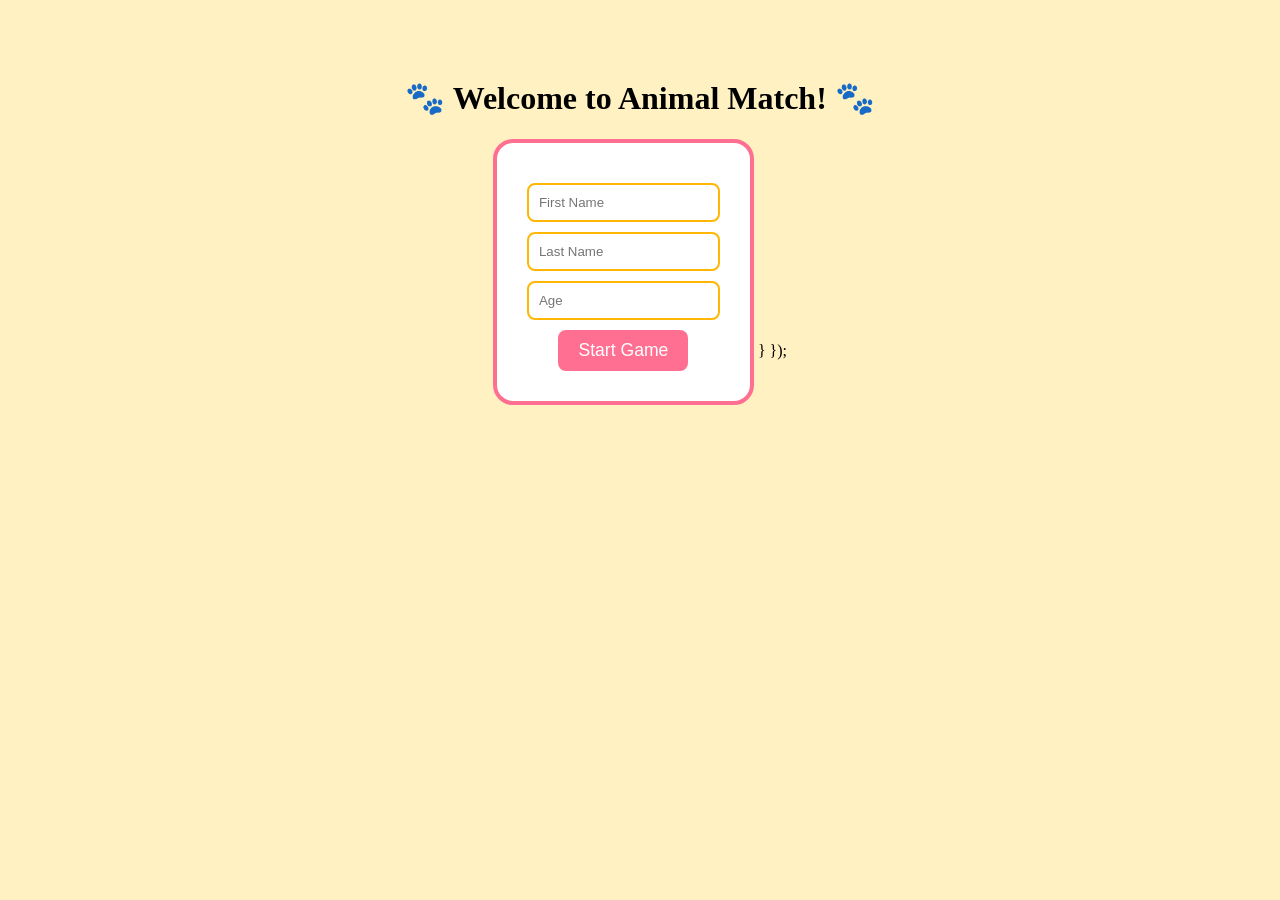
==== game.html @ f4784ec7 "Add Animal Memory Match game HTML structure" ====
<!DOCTYPE html>
<html lang="en">
<head>
    <meta charset="UTF-8">
    <title>Animal Memory Match</title>
    <style>
        body { font-family: "Comic Sans MS", cursive; background: #fff1c1; text-align: center; padding: 20px; }
        h1 { color: #ff6f91; }
        #gameBoard { display: grid; grid-template-columns: repeat(4, 120px); gap: 15px; justify-content: center; margin-top: 20px; }
        img { width: 120px; height: 120px; border-radius: 12px; border: 4px solid #ffb703; cursor: pointer; transition: transform 0.3s; }
        img:hover { transform: scale(1.05); }
        .stats { font-size: 1.2rem; margin: 10px; color: #333; }
        #attemptCount { font-weight: bold; color: #ff6f91; }
    </style>
</head>
<body>

    <h1>🐾 Animal Memory Match 🐾</h1>
    <div class="stats">Player: <span id="playerName"></span> | Attempts: <span id="attemptCount">0</span></div>
    
    <div id="gameBoard"></div>

    <script>
        document.addEventListener("DOMContentLoaded", function () {
            const board = document.getElementById("gameBoard");
            const attemptDisplay = document.getElementById("attemptCount");
            
            // Retrieve Player Data
            let playerData = JSON.parse(localStorage.getItem('playerData'));
            if (!playerData) window.location.href = 'index.html'; // Safety redirect
            document.getElementById('playerName').innerText = playerData.firstName;

            let attempts = 0;
            let flippedCards = [];
            let matchedPairs = 0;

            const animals = ["images/crow.jpg", "images/deer.jpg", "images/duck.jpg", "images/fox.jpg", "images/goat.jpg", "images/rabbit.jpg"];
            const blankSrc = "https://via.placeholder.com/120/ffd166/000000?text=🐾";

            // Create pairs and shuffle
            const deck = [...animals, ...animals].sort(() => 0.5 - Math.random());

            // Build Board
            deck.forEach((animalPath, index) => {
                const img = document.createElement("img");
                img.src = blankSrc;
                img.dataset.animal = animalPath;
                img.addEventListener("click", flipCard);
                board.appendChild(img);
            });

            function flipCard() {
                // Prevent clicking same card or more than 2 cards
                if (flippedCards.length < 2 && this.src === blankSrc) {
                    this.src = this.dataset.animal;
                    flippedCards.push(this);

                    if (flippedCards.length === 2) {
                        attempts++;
                        attemptDisplay.innerText = attempts;
                        checkMatch();
                    }
                }
            }

            function checkMatch() {
                const [card1, card2] = flippedCards;
                
                if (card1.dataset.animal === card2.dataset.animal) {
                    matchedPairs++;
                    flippedCards = [];
                    if (matchedPairs === animals.length) endGame();
                } else {
                    // Mismatch: Flip back after 1 second
                    setTimeout(() => {
                        card1.src = blankSrc;
                        card2.src = blankSrc;
                        flippedCards = [];
                    }, 1000);
                }
            }

            function endGame() {
                // Update attempts in JSON
                playerData.attempts = attempts;
                localStorage.setItem('playerData', JSON.stringify(playerData));
                
                // Slight delay for the user to see the last match
                setTimeout(() => {
                    window.location.href = 'results.html';
                }, 800);
            }
        });
    </script>
</body>
</html>
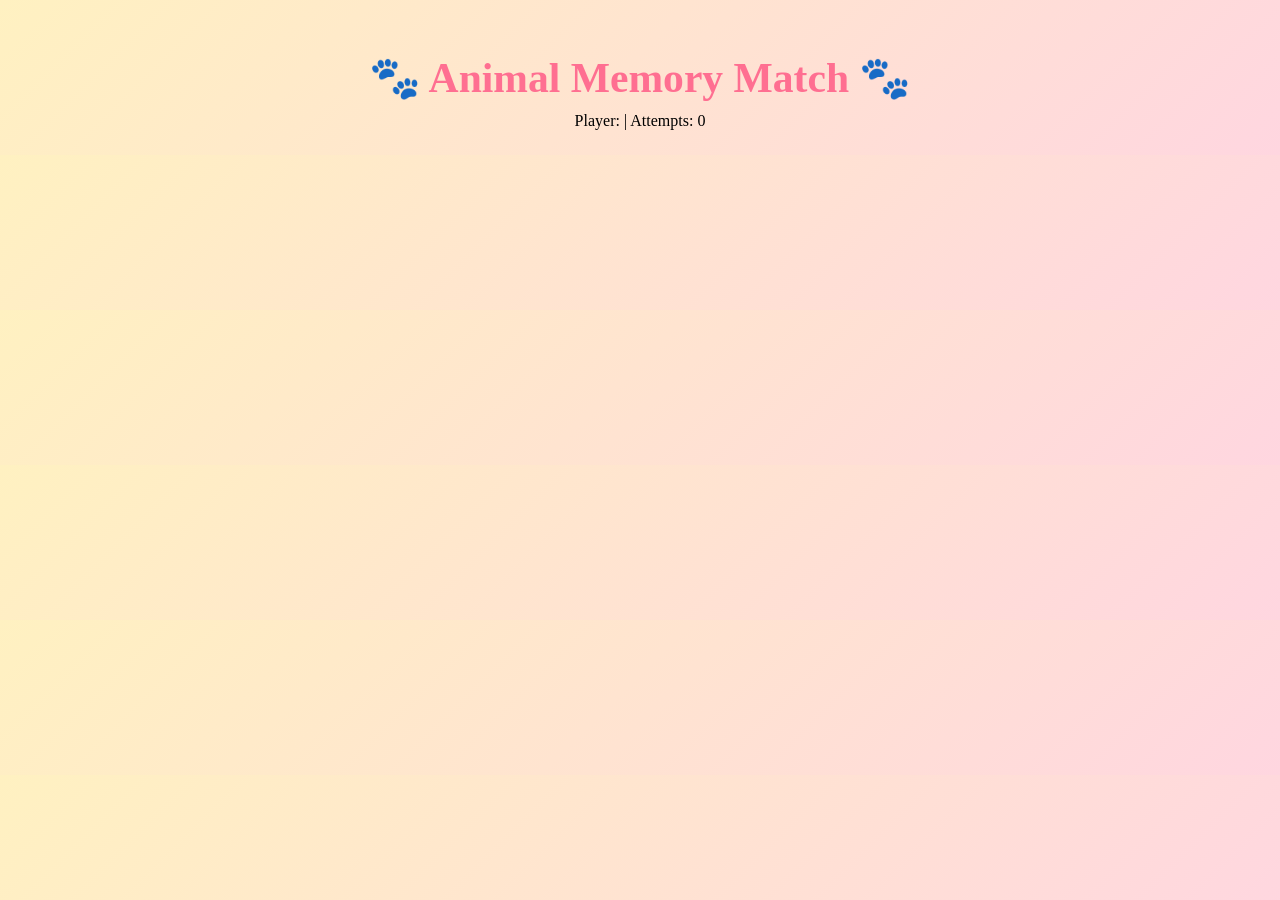
==== commit c2e71432: "Refactor game.html to include external stylesheet" ====
--- a/game.html
+++ b/game.html
@@ -1,96 +1,21 @@
 <!DOCTYPE html>
 <html lang="en">
 <head>
-    <meta charset="UTF-8">
-    <title>Animal Memory Match</title>
-    <style>
-        body { font-family: "Comic Sans MS", cursive; background: #fff1c1; text-align: center; padding: 20px; }
-        h1 { color: #ff6f91; }
-        #gameBoard { display: grid; grid-template-columns: repeat(4, 120px); gap: 15px; justify-content: center; margin-top: 20px; }
-        img { width: 120px; height: 120px; border-radius: 12px; border: 4px solid #ffb703; cursor: pointer; transition: transform 0.3s; }
-        img:hover { transform: scale(1.05); }
-        .stats { font-size: 1.2rem; margin: 10px; color: #333; }
-        #attemptCount { font-weight: bold; color: #ff6f91; }
-    </style>
+  <meta charset="UTF-8">
+  <title>Animal Memory Match - Game</title>
+  <link rel="stylesheet" href="style.css">
 </head>
 <body>
 
-    <h1>🐾 Animal Memory Match 🐾</h1>
-    <div class="stats">Player: <span id="playerName"></span> | Attempts: <span id="attemptCount">0</span></div>
-    
-    <div id="gameBoard"></div>
+<h1>🐾 Animal Memory Match 🐾</h1>
 
-    <script>
-        document.addEventListener("DOMContentLoaded", function () {
-            const board = document.getElementById("gameBoard");
-            const attemptDisplay = document.getElementById("attemptCount");
-            
-            // Retrieve Player Data
-            let playerData = JSON.parse(localStorage.getItem('playerData'));
-            if (!playerData) window.location.href = 'index.html'; // Safety redirect
-            document.getElementById('playerName').innerText = playerData.firstName;
+<div class="stats">
+  Player: <span id="playerName"></span> |
+  Attempts: <span id="attempts">0</span>
+</div>
 
-            let attempts = 0;
-            let flippedCards = [];
-            let matchedPairs = 0;
+<div id="gameBoard"></div>
 
-            const animals = ["images/crow.jpg", "images/deer.jpg", "images/duck.jpg", "images/fox.jpg", "images/goat.jpg", "images/rabbit.jpg"];
-            const blankSrc = "https://via.placeholder.com/120/ffd166/000000?text=🐾";
-
-            // Create pairs and shuffle
-            const deck = [...animals, ...animals].sort(() => 0.5 - Math.random());
-
-            // Build Board
-            deck.forEach((animalPath, index) => {
-                const img = document.createElement("img");
-                img.src = blankSrc;
-                img.dataset.animal = animalPath;
-                img.addEventListener("click", flipCard);
-                board.appendChild(img);
-            });
-
-            function flipCard() {
-                // Prevent clicking same card or more than 2 cards
-                if (flippedCards.length < 2 && this.src === blankSrc) {
-                    this.src = this.dataset.animal;
-                    flippedCards.push(this);
-
-                    if (flippedCards.length === 2) {
-                        attempts++;
-                        attemptDisplay.innerText = attempts;
-                        checkMatch();
-                    }
-                }
-            }
-
-            function checkMatch() {
-                const [card1, card2] = flippedCards;
-                
-                if (card1.dataset.animal === card2.dataset.animal) {
-                    matchedPairs++;
-                    flippedCards = [];
-                    if (matchedPairs === animals.length) endGame();
-                } else {
-                    // Mismatch: Flip back after 1 second
-                    setTimeout(() => {
-                        card1.src = blankSrc;
-                        card2.src = blankSrc;
-                        flippedCards = [];
-                    }, 1000);
-                }
-            }
-
-            function endGame() {
-                // Update attempts in JSON
-                playerData.attempts = attempts;
-                localStorage.setItem('playerData', JSON.stringify(playerData));
-                
-                // Slight delay for the user to see the last match
-                setTimeout(() => {
-                    window.location.href = 'results.html';
-                }, 800);
-            }
-        });
-    </script>
+<script src="game.js"></script>
 </body>
 </html>
--- a/style.css
+++ b/style.css
@@ -0,0 +1,42 @@
+body {
+  margin: 0;
+  padding: 25px;
+  text-align: center;
+  font-family: "Comic Sans MS", "Comic Sans", cursive;
+  background: linear-gradient(135deg, #fff1c1, #ffd6e0);
+}
+
+h1 {
+  font-size: 2.6rem;
+  color: #ff6f91;
+  margin-bottom: 10px;
+}
+
+.subtitle {
+  font-size: 1.4rem;
+  color: #333;
+  margin-bottom: 25px;
+}
+
+#gameBoard {
+  display: grid;
+  grid-template-columns: repeat(4, 120px);
+  gap: 16px;
+  justify-content: center;
+}
+
+#gameBoard img {
+  width: 120px;
+  height: 120px;
+  object-fit: cover;
+  border-radius: 14px;
+  border: 4px solid #ffb703;
+  background: white;
+  cursor: pointer;
+  transition: transform 0.2s ease, box-shadow 0.2s ease;
+}
+
+#gameBoard img:hover {
+  transform: scale(1.05);
+  box-shadow: 0 6px 12px rgba(0,0,0,0.25);
+}
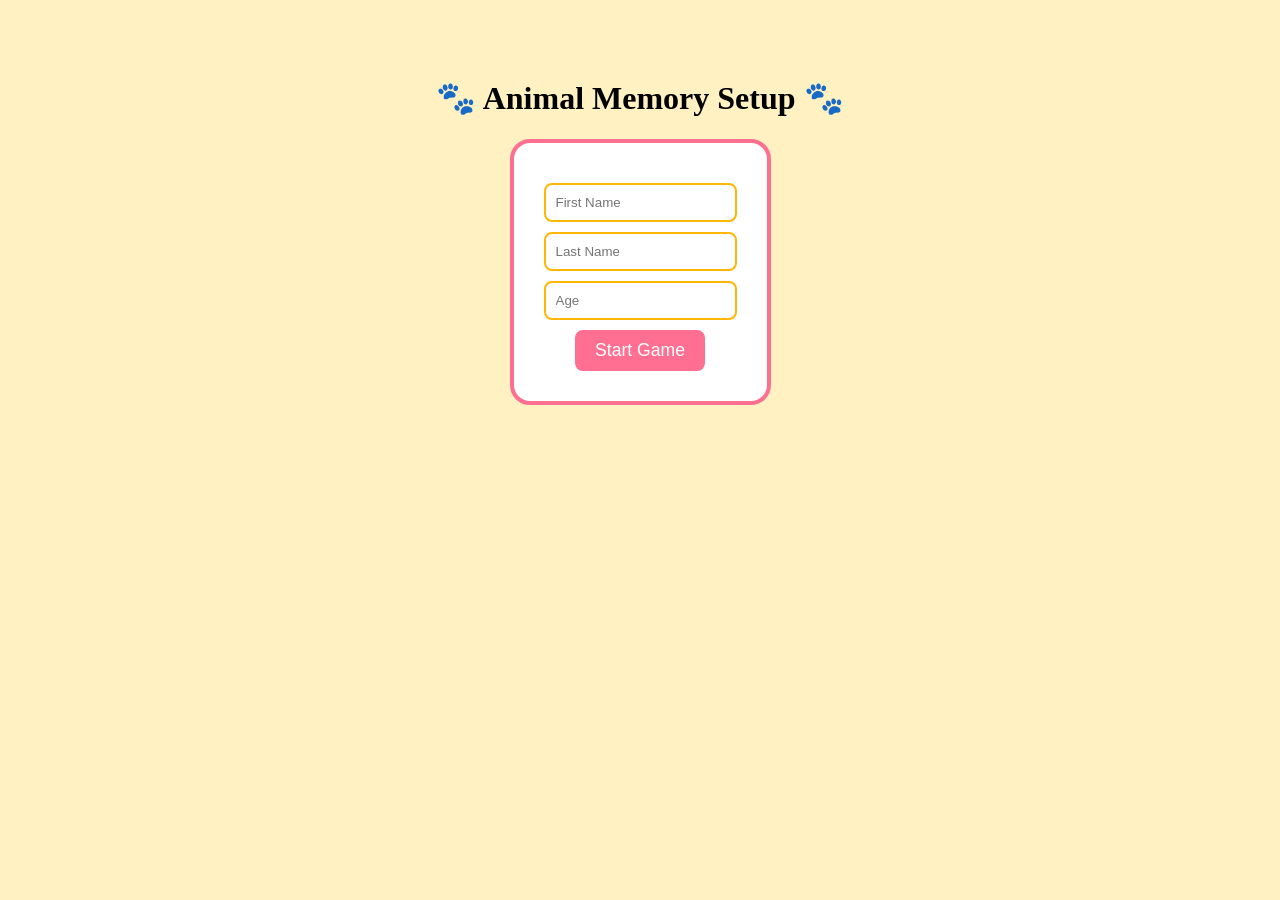
==== commit 4c7a8bff: "Revamp game layout and update title to 'Animal Match'" ====
--- a/game.html
+++ b/game.html
@@ -1,21 +1,97 @@
 <!DOCTYPE html>
 <html lang="en">
 <head>
-  <meta charset="UTF-8">
-  <title>Animal Memory Match - Game</title>
-  <link rel="stylesheet" href="style.css">
+    <meta charset="UTF-8">
+    <title>Animal Match - Play</title>
+    <style>
+        body { font-family: "Comic Sans MS", cursive; background: #fff1c1; text-align: center; }
+        #gameBoard { 
+            display: grid; 
+            grid-template-columns: repeat(auto-fit, 120px); 
+            gap: 15px; 
+            justify-content: center; 
+            max-width: 600px; 
+            margin: 20px auto; 
+        }
+        img { width: 120px; height: 120px; border-radius: 12px; border: 4px solid #ffb703; cursor: pointer; background: #ffd166; }
+        .stats { font-size: 1.2em; color: #ff6f91; margin-top: 20px; }
+    </style>
 </head>
 <body>
+    <h1>🐾 Animal Match 🐾</h1>
+    <div class="stats">
+        Player: <span id="playerName"></span> | Attempts: <span id="attempts">0</span>
+    </div>
+    <div id="gameBoard"></div>
 
-<h1>🐾 Animal Memory Match 🐾</h1>
+    <script>
+    document.addEventListener("DOMContentLoaded", () => {
+        const board = document.getElementById("gameBoard");
+        const attemptsText = document.getElementById("attempts");
+        const nameText = document.getElementById("playerName");
 
-<div class="stats">
-  Player: <span id="playerName"></span> |
-  Attempts: <span id="attempts">0</span>
-</div>
+        // 1. Load Player Data
+        const playerData = JSON.parse(localStorage.getItem("playerData"));
+        if (!playerData) return window.location.href = "index.html";
+        nameText.textContent = playerData.firstName;
 
-<div id="gameBoard"></div>
+        // 2. Animal Data (Using Web Placeholders for testing)
+        const animals = [
+            "https://placehold.co/120/ff6f91/white?text=🐶",
+            "https://placehold.co/120/4ecdc4/white?text=🐱",
+            "https://placehold.co/120/ffb703/white?text=🦊",
+            "https://placehold.co/120/a2d2ff/black?text=🐻",
+            "https://placehold.co/120/ff85a1/white?text=🐼",
+            "https://placehold.co/120/6a0572/white?text=🐨"
+        ];
+        const backImg = "https://placehold.co/120/ffd166/333333?text=🐾";
 
-<script src="game.js"></script>
+        let flippedCards = [];
+        let attempts = 0;
+        let matchedPairs = 0;
+
+        // 3. Build & Shuffle Deck
+        const deck = [...animals, ...animals].sort(() => Math.random() - 0.5);
+
+        deck.forEach(animal => {
+            const card = document.createElement("img");
+            card.src = backImg;
+            card.dataset.animal = animal;
+            card.addEventListener("click", () => flipCard(card));
+            board.appendChild(card);
+        });
+
+        function flipCard(card) {
+            if (flippedCards.length === 2 || card.src !== backImg) return;
+
+            card.src = card.dataset.animal;
+            flippedCards.push(card);
+
+            if (flippedCards.length === 2) {
+                attempts++;
+                attemptsText.textContent = attempts;
+                setTimeout(checkMatch, 800);
+            }
+        }
+
+        function checkMatch() {
+            const [c1, c2] = flippedCards;
+            if (c1.dataset.animal === c2.dataset.animal) {
+                matchedPairs++;
+                if (matchedPairs === animals.length) endGame();
+            } else {
+                c1.src = backImg;
+                c2.src = backImg;
+            }
+            flippedCards = [];
+        }
+
+        function endGame() {
+            playerData.attempts = attempts;
+            localStorage.setItem("playerData", JSON.stringify(playerData));
+            window.location.href = "results.html";
+        }
+    });
+    </script>
 </body>
 </html>
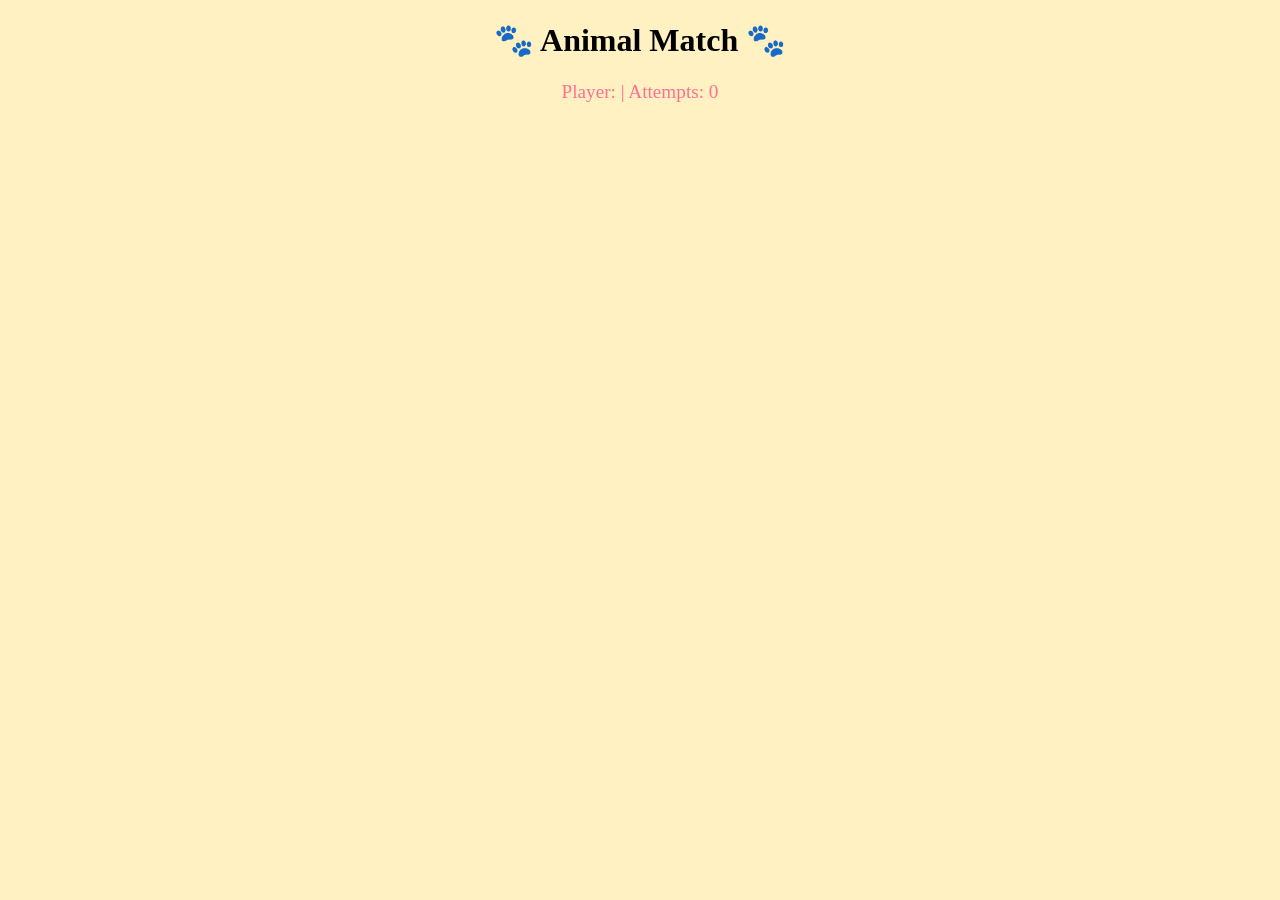
==== commit da42fcb4: "Refactor animal data and card matching logic Updated animal data to use image file paths instead of " ====
--- a/game.html
+++ b/game.html
@@ -35,15 +35,17 @@
         if (!playerData) return window.location.href = "index.html";
         nameText.textContent = playerData.firstName;
 
-        // 2. Animal Data (Using Web Placeholders for testing)
+        // 2. Animal Data 
         const animals = [
-            "https://placehold.co/120/ff6f91/white?text=🐶",
-            "https://placehold.co/120/4ecdc4/white?text=🐱",
-            "https://placehold.co/120/ffb703/white?text=🦊",
-            "https://placehold.co/120/a2d2ff/black?text=🐻",
-            "https://placehold.co/120/ff85a1/white?text=🐼",
-            "https://placehold.co/120/6a0572/white?text=🐨"
-        ];
+images/crow.jpg
+images/deer.jpg
+images/duck.jpg
+images/fox.jpg
+images/goat.jpg
+images/mouse.jpg
+images/puppy.jpg
+images/rabbit.jpg
+images/raccoon.jpg
         const backImg = "https://placehold.co/120/ffd166/333333?text=🐾";
 
         let flippedCards = [];
@@ -80,11 +82,17 @@
                 matchedPairs++;
                 if (matchedPairs === animals.length) endGame();
             } else {
-                c1.src = backImg;
-                c2.src = backImg;
-            }
-            flippedCards = [];
-        }
+               // WRONG MATCH - These are the lines that make them "disappear":
+      card1.src = backImg; 
+      card2.src = backImg;
+      
+      // Also reset the flip state so they can be clicked again
+      card1.dataset.flipped = "false";
+      card2.dataset.flipped = "false";
+    }
+
+    flippedCards = []; // Clear the array for the next turn
+  }
 
         function endGame() {
             playerData.attempts = attempts;
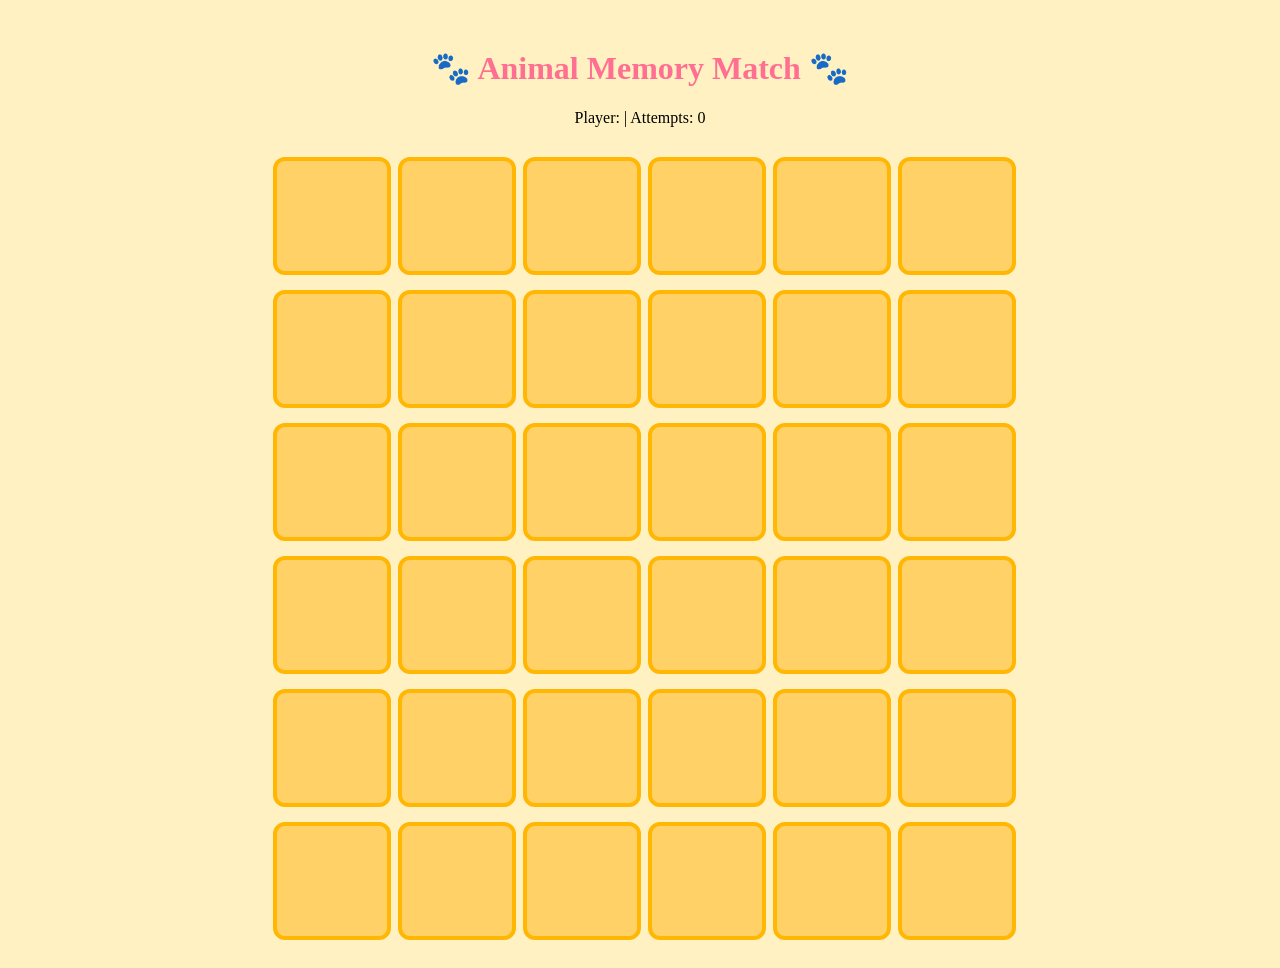
==== commit 66a1e3a7: "Add initial game.html for Animal Memory Match" ====
--- a/game.html
+++ b/game.html
@@ -1,105 +1,18 @@
 <!DOCTYPE html>
 <html lang="en">
 <head>
-    <meta charset="UTF-8">
-    <title>Animal Match - Play</title>
-    <style>
-        body { font-family: "Comic Sans MS", cursive; background: #fff1c1; text-align: center; }
-        #gameBoard { 
-            display: grid; 
-            grid-template-columns: repeat(auto-fit, 120px); 
-            gap: 15px; 
-            justify-content: center; 
-            max-width: 600px; 
-            margin: 20px auto; 
-        }
-        img { width: 120px; height: 120px; border-radius: 12px; border: 4px solid #ffb703; cursor: pointer; background: #ffd166; }
-        .stats { font-size: 1.2em; color: #ff6f91; margin-top: 20px; }
-    </style>
+  <meta charset="UTF-8">
+  <title>Animal Memory Match - Game</title>
+  <link rel="stylesheet" href="style.css">
 </head>
 <body>
-    <h1>🐾 Animal Match 🐾</h1>
-    <div class="stats">
-        Player: <span id="playerName"></span> | Attempts: <span id="attempts">0</span>
-    </div>
-    <div id="gameBoard"></div>
+  <h1>🐾 Animal Memory Match 🐾</h1>
+  <div class="stats">
+    Player: <span id="playerName"></span> | Attempts: <span id="attemptCount">0</span>
+  </div>
 
-    <script>
-    document.addEventListener("DOMContentLoaded", () => {
-        const board = document.getElementById("gameBoard");
-        const attemptsText = document.getElementById("attempts");
-        const nameText = document.getElementById("playerName");
+  <div id="gameBoard"></div>
 
-        // 1. Load Player Data
-        const playerData = JSON.parse(localStorage.getItem("playerData"));
-        if (!playerData) return window.location.href = "index.html";
-        nameText.textContent = playerData.firstName;
-
-        // 2. Animal Data 
-        const animals = [
-images/crow.jpg
-images/deer.jpg
-images/duck.jpg
-images/fox.jpg
-images/goat.jpg
-images/mouse.jpg
-images/puppy.jpg
-images/rabbit.jpg
-images/raccoon.jpg
-        const backImg = "https://placehold.co/120/ffd166/333333?text=🐾";
-
-        let flippedCards = [];
-        let attempts = 0;
-        let matchedPairs = 0;
-
-        // 3. Build & Shuffle Deck
-        const deck = [...animals, ...animals].sort(() => Math.random() - 0.5);
-
-        deck.forEach(animal => {
-            const card = document.createElement("img");
-            card.src = backImg;
-            card.dataset.animal = animal;
-            card.addEventListener("click", () => flipCard(card));
-            board.appendChild(card);
-        });
-
-        function flipCard(card) {
-            if (flippedCards.length === 2 || card.src !== backImg) return;
-
-            card.src = card.dataset.animal;
-            flippedCards.push(card);
-
-            if (flippedCards.length === 2) {
-                attempts++;
-                attemptsText.textContent = attempts;
-                setTimeout(checkMatch, 800);
-            }
-        }
-
-        function checkMatch() {
-            const [c1, c2] = flippedCards;
-            if (c1.dataset.animal === c2.dataset.animal) {
-                matchedPairs++;
-                if (matchedPairs === animals.length) endGame();
-            } else {
-               // WRONG MATCH - These are the lines that make them "disappear":
-      card1.src = backImg; 
-      card2.src = backImg;
-      
-      // Also reset the flip state so they can be clicked again
-      card1.dataset.flipped = "false";
-      card2.dataset.flipped = "false";
-    }
-
-    flippedCards = []; // Clear the array for the next turn
-  }
-
-        function endGame() {
-            playerData.attempts = attempts;
-            localStorage.setItem("playerData", JSON.stringify(playerData));
-            window.location.href = "results.html";
-        }
-    });
-    </script>
+  <script src="game.js"></script>
 </body>
 </html>
--- a/style.css
+++ b/style.css
@@ -0,0 +1,33 @@
+body {
+  font-family: "Comic Sans MS", cursive;
+  background: #fff1c1;
+  text-align: center;
+  padding: 20px;
+}
+
+h1 {
+  color: #ff6f91;
+}
+
+#gameBoard {
+  display: grid;
+  grid-template-columns: repeat(6, 110px);
+  gap: 15px;
+  justify-content: center;
+  margin-top: 30px;
+}
+
+.card {
+  width: 110px;
+  height: 110px;
+  border-radius: 12px;
+  border: 4px solid #ffb703;
+  background: #ffd166;
+  cursor: pointer;
+}
+
+.card img {
+  width: 100%;
+  height: 100%;
+  border-radius: 8px;
+}
